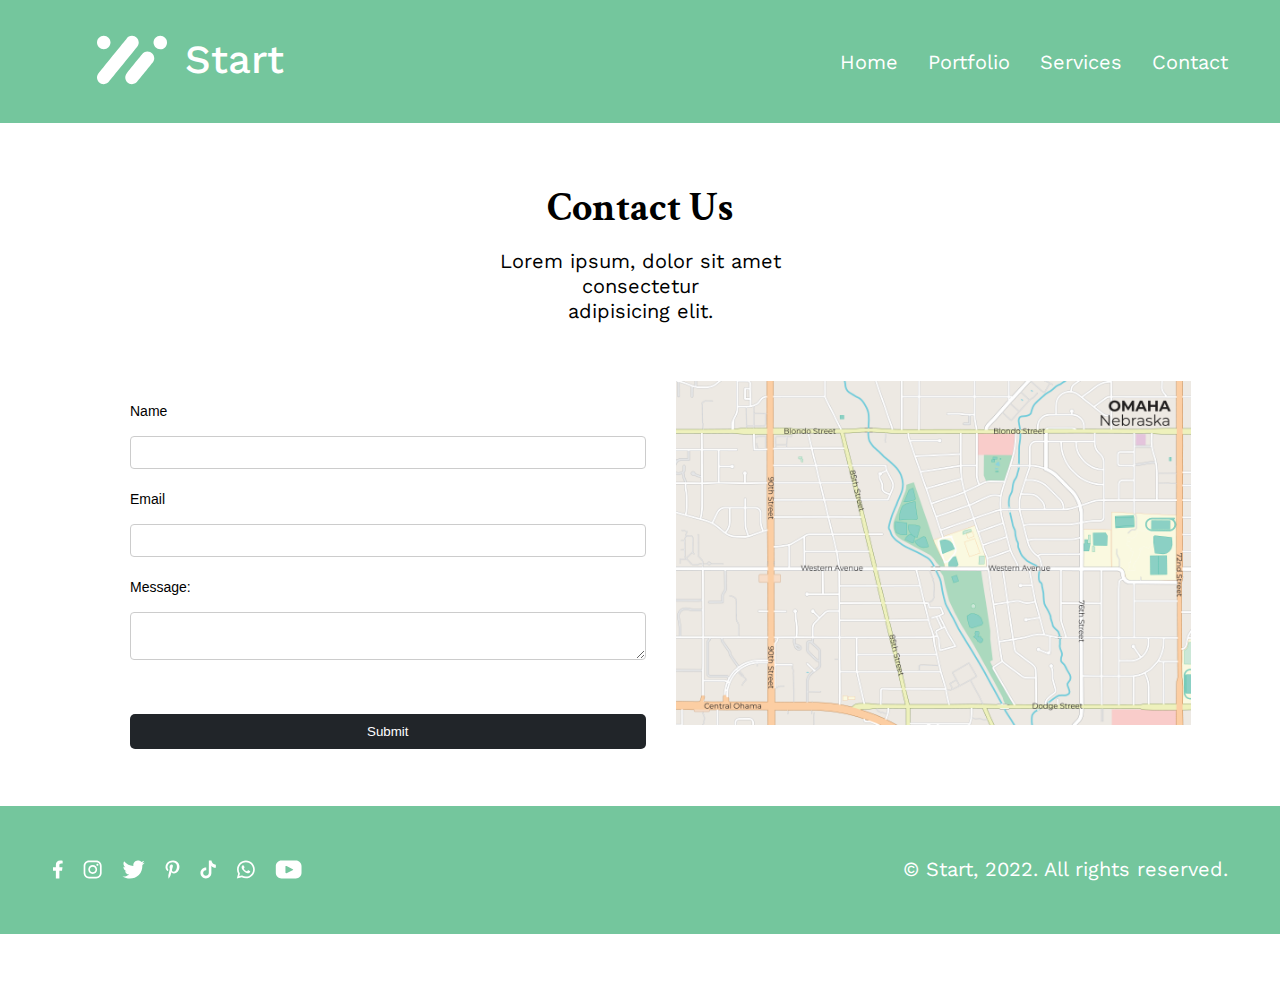
==== contact.html @ 7fc0ae57 "contact page create" ====
<!DOCTYPE html>
<html lang="en">
<head>
    <meta charset="UTF-8">
    <meta name="viewport" content="width=device-width, initial-scale=1.0">
    <link rel="stylesheet" href="pricing.css">
    <title>pricing section</title>
    <link rel="stylesheet" href="contact.css">

       <!-- Fonts -->
       <link rel="preconnect" href="https://fonts.googleapis.com">
       <link rel="preconnect" href="https://fonts.gstatic.com" crossorigin>
       <link href="https://fonts.googleapis.com/css2?family=DM+Sans:ital,opsz,wght@0,9..40,100..1000;1,9..40,100..1000&family=Manrope:wght@200..800&family=Work+Sans:ital,wght@0,100..900;1,100..900&display=swap" rel="stylesheet">
       <link rel="preconnect" href="https://fonts.googleapis.com">
       <link rel="preconnect" href="https://fonts.gstatic.com" crossorigin>
       <link href="https://fonts.googleapis.com/css2?family=Crimson+Text:ital,wght@0,400;0,600;0,700;1,400;1,600;1,700&family=DM+Sans:ital,opsz,wght@0,9..40,100..1000;1,9..40,100..1000&family=Manrope:wght@200..800&family=Work+Sans:ital,wght@0,100..900;1,100..900&display=swap" rel="stylesheet">
       
       <link rel="preconnect" href="https://fonts.googleapis.com">
   <link rel="preconnect" href="https://fonts.gstatic.com" crossorigin>
   <link href="https://fonts.googleapis.com/css2?family=Crimson+Text:ital,wght@0,400;0,600;0,700;1,400;1,600;1,700&family=DM+Sans:ital,opsz,wght@0,9..40,100..1000;1,9..40,100..1000&family=Manrope:wght@200..800&family=Work+Sans:ital,wght@0,100..900;1,100..900&display=swap" rel="stylesheet">
   <link rel="preconnect" href="https://fonts.googleapis.com">
   <link rel="preconnect" href="https://fonts.gstatic.com" crossorigin>
   <link href="https://fonts.googleapis.com/css2?family=Crimson+Text:ital,wght@0,400;0,600;0,700;1,400;1,600;1,700&family=DM+Sans:ital,opsz,wght@0,9..40,100..1000;1,9..40,100..1000&family=Manrope:wght@200..800&family=Work+Sans:ital,wght@0,100..900;1,100..900&display=swap" rel="stylesheet">
   
</head>
<body>
     <!-- NAVBAR SECTION -->
     <div class="navbar-container">
        <div class="navbar">
            <div class="logo">
                <span>
                    <a href="/">
                        <svg xmlns="http://www.w3.org/2000/svg" width="70" height="50" viewBox="0 0 70 50" fill="none">
                            <path d="M39.7719 12.3454C40.9881 11.1262 41.7406 9.44386 41.7406 7.58513C41.7406 3.86267 38.7226 0.844727 35.0001 0.844727C32.6467 0.844727 30.5777 2.0529 29.372 3.88065C29.0517 4.20143 2.21949 37.2729 1.96866 37.6532C0.752489 38.8723 0 40.5552 0 42.4129C0 46.1359 3.01794 49.1538 6.7404 49.1538C9.0938 49.1538 11.1629 47.9461 12.3686 46.1179C12.6889 45.7971 39.5211 12.7251 39.7719 12.3454Z" fill="white"/>
                            <path d="M55.2974 28.0394C56.5171 26.8192 57.271 25.1348 57.271 23.2736C57.271 19.5511 54.2531 16.5332 50.5306 16.5332C48.1762 16.5332 46.1061 17.7424 44.9005 19.5716C44.5777 19.8949 30.4848 37.2666 30.2325 37.6493C29.0128 38.8695 28.2588 40.5538 28.2588 42.4146C28.2588 46.1375 31.2767 49.1555 34.9992 49.1555C37.3536 49.1555 39.4237 47.9463 40.6289 46.1171C40.9517 45.7943 55.0451 28.4221 55.2974 28.0394Z" fill="white"/>
                            <path d="M70.0002 7.58513C70.0002 11.3081 66.9822 14.3255 63.2598 14.3255C59.5368 14.3255 56.5193 11.3081 56.5193 7.58513C56.5193 3.86267 59.5368 0.844727 63.2598 0.844727C66.9822 0.844727 70.0002 3.86267 70.0002 7.58513Z" fill="white"/>
                            <path d="M13.4808 7.58513C13.4808 11.3081 10.4629 14.3255 6.7404 14.3255C3.01794 14.3255 0 11.3081 0 7.58513C0 3.86267 3.01794 0.844727 6.7404 0.844727C10.4629 0.844727 13.4808 3.86267 13.4808 7.58513Z" fill="white"/>
                          </svg>
                    </a>
                    <h2>Start</h2>
                </span>
                
            </div>
            
            <div class="navigation-links">
                
                
                <ul>
                    <li><a href="/">Home</a></li>
                    <li><a href="">Portfolio</a></li>
                    <li><a href="/">Services</a></li>
                    <li><a href="/">Contact</a></li>
                </ul>
            </div>
        </div>
        <!-- for mobile navigation -->
         <div class="navigation-mob">
            <span class="logo-mob">
                <svg xmlns="http://www.w3.org/2000/svg" width="45" height="32" viewBox="0 0 45 32" fill="none">
                <path d="M25.5676 7.86495C26.3494 7.0812 26.8332 5.99969 26.8332 4.80479C26.8332 2.41178 24.8931 0.47168 22.5 0.47168C20.9872 0.47168 19.657 1.24836 18.882 2.42334C18.6761 2.62956 1.42681 23.8898 1.26556 24.1342C0.483742 24.9179 0 25.9998 0 27.194C0 29.5874 1.9401 31.5275 4.33311 31.5275C5.846 31.5275 7.17613 30.7511 7.95121 29.5758C8.15711 29.3696 25.4064 8.10907 25.5676 7.86495Z" fill="white"/>
                <path d="M35.5483 17.9539C36.3324 17.1695 36.8171 16.0867 36.8171 14.8902C36.8171 12.4972 34.877 10.5571 32.484 10.5571C30.9704 10.5571 29.6397 11.3345 28.8646 12.5104C28.6571 12.7182 19.5974 23.8857 19.4352 24.1317C18.6511 24.9161 18.1664 25.9989 18.1664 27.1951C18.1664 29.5884 20.1065 31.5286 22.4995 31.5286C24.013 31.5286 25.3438 30.7512 26.1186 29.5753C26.3261 29.3678 35.3861 18.2 35.5483 17.9539Z" fill="white"/>
                <path d="M45 4.80479C45 7.19812 43.0599 9.1379 40.6668 9.1379C38.2735 9.1379 36.3337 7.19812 36.3337 4.80479C36.3337 2.41178 38.2735 0.47168 40.6668 0.47168C43.0599 0.47168 45 2.41178 45 4.80479Z" fill="white"/>
                <path d="M8.66622 4.80479C8.66622 7.19812 6.72612 9.1379 4.33311 9.1379C1.9401 9.1379 0 7.19812 0 4.80479C0 2.41178 1.9401 0.47168 4.33311 0.47168C6.72612 0.47168 8.66622 2.41178 8.66622 4.80479Z" fill="white"/>
              </svg>
            <h2>Start</h2>
            </span>
            <span><svg xmlns="http://www.w3.org/2000/svg" width="35" height="36" viewBox="0 0 35 36" fill="none">
                <path fill-rule="evenodd" clip-rule="evenodd" d="M5.46875 26.75C5.46875 26.4599 5.58398 26.1817 5.7891 25.9766C5.99422 25.7715 6.27242 25.6562 6.5625 25.6562H28.4375C28.7276 25.6562 29.0058 25.7715 29.2109 25.9766C29.416 26.1817 29.5312 26.4599 29.5312 26.75C29.5312 27.0401 29.416 27.3183 29.2109 27.5234C29.0058 27.7285 28.7276 27.8438 28.4375 27.8438H6.5625C6.27242 27.8438 5.99422 27.7285 5.7891 27.5234C5.58398 27.3183 5.46875 27.0401 5.46875 26.75ZM5.46875 18C5.46875 17.7099 5.58398 17.4317 5.7891 17.2266C5.99422 17.0215 6.27242 16.9062 6.5625 16.9062H28.4375C28.7276 16.9062 29.0058 17.0215 29.2109 17.2266C29.416 17.4317 29.5312 17.7099 29.5312 18C29.5312 18.2901 29.416 18.5683 29.2109 18.7734C29.0058 18.9785 28.7276 19.0938 28.4375 19.0938H6.5625C6.27242 19.0938 5.99422 18.9785 5.7891 18.7734C5.58398 18.5683 5.46875 18.2901 5.46875 18ZM5.46875 9.25C5.46875 8.95992 5.58398 8.68172 5.7891 8.4766C5.99422 8.27148 6.27242 8.15625 6.5625 8.15625H28.4375C28.7276 8.15625 29.0058 8.27148 29.2109 8.4766C29.416 8.68172 29.5312 8.95992 29.5312 9.25C29.5312 9.54008 29.416 9.81828 29.2109 10.0234C29.0058 10.2285 28.7276 10.3438 28.4375 10.3438H6.5625C6.27242 10.3438 5.99422 10.2285 5.7891 10.0234C5.58398 9.81828 5.46875 9.54008 5.46875 9.25Z" fill="white"/>
              </svg></span>
         </div>
     </div>




                       <!-- contact section -->
                       <div class="portfolio-container">
                        <div class="content-section">
                            <!-- <p class="works-content">Works</p> -->
                            <h2>Contact Us</h2>
                             <p class="des-content">Lorem ipsum, dolor sit amet consectetur
                                <br><span class="portfolio-span-2">adipisicing elit.</span></p>
                        </div>
                        <!-- input-fieled-map-etc -->
                        <div class="contact-main-container">
                            <div class="inputs-container">
                              <!-- First pair: Label and input -->
                              <div class="input-pair">
                                <label for="fname">Name</label>
                                <input type="text" id="fname" name="fname">
                              </div>
                          
                              <!-- Second pair: Label and input -->
                              <div class="input-pair">
                                <label for="email">Email</label>
                                <input type="email" id="email" name="email">
                              </div>
                          
                              <!-- Third pair: Label and textarea -->
                              <div class="input-pair">
                                <label for="message">Message:</label>
                                <textarea id="message" name="message"></textarea>
                              </div>
                          
                              <button type="submit">Submit</button>
                            </div>
                          
                            <div class="map-container">
                              <img src="images/map-img.png" alt="Map">
                            </div>
                          </div>
                          




                            <!-- footer -->


                            <div class="footer-main-container">
                                <div class="footer-container">
                                    <div class="footer-icons">
                                        <svg xmlns="http://www.w3.org/2000/svg" width="10" height="19" viewBox="0 0 10 19" fill="none">
                                            <path d="M9.00943 10.6251L9.50902 7.36758H6.38326V5.25323C6.38326 4.3619 6.81978 3.49347 8.21986 3.49347H9.64077V0.719781C9.64077 0.719781 8.3516 0.5 7.1184 0.5C4.54363 0.5 2.86171 2.05982 2.86171 4.88439V7.36758H0V10.6251H2.86171V18.5H6.38326V10.6251H9.00943Z" fill="white"/>
                                            </svg>
                                            <svg xmlns="http://www.w3.org/2000/svg" width="19" height="19" viewBox="0 0 19 19" fill="none">
                                                <path d="M14.4058 3.71362C13.8228 3.71362 13.3502 4.18624 13.3502 4.76874C13.3502 5.35175 13.8228 5.82436 14.4058 5.82436C14.9883 5.82436 15.4609 5.35175 15.4609 4.76874C15.4609 4.18624 14.9883 3.71362 14.4058 3.71362Z" fill="white"/>
                                                <path d="M9.71404 12.3392C8.14816 12.3392 6.87428 11.0654 6.87428 9.49999C6.87428 7.93411 8.14816 6.66025 9.71404 6.66025C11.2794 6.66025 12.5533 7.93411 12.5533 9.49999C12.5533 11.0654 11.2794 12.3392 9.71404 12.3392ZM9.71404 5.06689C7.26958 5.06689 5.28094 7.05553 5.28094 9.49999C5.28094 11.9439 7.26958 13.9326 9.71404 13.9326C12.158 13.9326 14.1466 11.9439 14.1466 9.49999C14.1466 7.05553 12.158 5.06689 9.71404 5.06689Z" fill="white"/>
                                                <path d="M6.04706 2.19357C3.99941 2.19357 2.33381 3.85917 2.33381 5.90682V13.0932C2.33381 15.1408 3.99941 16.8064 6.04706 16.8064H13.2334C15.2811 16.8064 16.9472 15.1408 16.9472 13.0932V5.90682C16.9472 3.85917 15.2811 2.19357 13.2334 2.19357H6.04706ZM13.2334 18.5H6.04706C3.06538 18.5 0.640747 16.0744 0.640747 13.0932V5.90682C0.640747 2.92513 3.06538 0.5 6.04706 0.5H13.2334C16.2146 0.5 18.6402 2.92513 18.6402 5.90682V13.0932C18.6402 16.0744 16.2146 18.5 13.2334 18.5Z" fill="white"/>
                                              </svg>
                                              <svg xmlns="http://www.w3.org/2000/svg" width="23" height="19" viewBox="0 0 23 19" fill="none">
                                                <path d="M22.4202 2.65762C21.7253 2.97202 20.9576 3.16229 20.2082 3.28795C20.5638 3.22842 21.0863 2.58436 21.2959 2.32389C21.6154 1.92707 21.8804 1.47428 22.0295 0.985381C22.0488 0.947225 22.0636 0.899404 22.0249 0.870406C21.9771 0.851583 21.9461 0.861255 21.9079 0.880079C21.071 1.32828 20.2062 1.65336 19.2854 1.88382C19.2091 1.90265 19.1521 1.88382 19.1042 1.83549C19.0284 1.74951 18.9562 1.66812 18.8753 1.60147C18.4882 1.27232 18.073 1.01387 17.605 0.823092C16.9904 0.572791 16.3189 0.46647 15.657 0.509204C15.0124 0.55143 14.3801 0.732542 13.8088 1.03117C13.2359 1.33031 12.7246 1.74697 12.3171 2.2491C11.8964 2.76903 11.5861 3.38207 11.4268 4.03275C11.2742 4.66053 11.2864 5.2812 11.38 5.9156C11.3943 6.02091 11.3846 6.03515 11.2895 6.02091C7.68807 5.4847 4.70277 4.19656 2.27913 1.43461C2.17382 1.31454 2.11685 1.31454 2.03087 1.44376C0.970149 3.03357 1.48447 5.58695 2.80923 6.84202C2.98628 7.0099 3.16741 7.17677 3.36328 7.32939C3.29155 7.34414 2.41039 7.24901 1.62438 6.84202C1.51958 6.77537 1.46618 6.81404 1.45702 6.93308C1.44735 7.10504 1.46209 7.26326 1.48549 7.44946C1.68899 9.06064 2.80518 10.5507 4.33344 11.1327C4.51455 11.2091 4.71551 11.2757 4.91087 11.3093C4.56289 11.3856 4.20423 11.44 3.20557 11.3617C3.08144 11.3383 3.03411 11.4003 3.08143 11.5199C3.83233 13.5645 5.45113 14.1735 6.66448 14.5199C6.82677 14.5484 6.98959 14.5484 7.15238 14.5866C7.14221 14.6013 7.13252 14.6013 7.12286 14.6156C6.72095 15.2286 5.326 15.685 4.67634 15.9119C3.49504 16.325 2.20844 16.5107 0.959984 16.3875C0.760557 16.358 0.718335 16.3606 0.664408 16.3875C0.609464 16.4216 0.656777 16.4694 0.721387 16.5213C0.97474 16.6887 1.23266 16.8368 1.49568 16.9802C2.2883 17.4004 3.115 17.7352 3.97986 17.9738C8.44407 19.2065 13.4725 18.3004 16.8246 14.9702C19.4568 12.3547 20.3797 8.74776 20.3797 5.13671C20.3797 4.99528 20.5465 4.91744 20.6452 4.84266C21.3305 4.32832 21.883 3.71224 22.3938 3.02493C22.5087 2.87027 22.5097 2.73291 22.5097 2.67644C22.5097 2.66677 22.5097 2.65762 22.5097 2.65762C22.5097 2.59962 22.5087 2.61743 22.4202 2.65762Z" fill="white"/>
                                              </svg>
                                              <svg xmlns="http://www.w3.org/2000/svg" width="15" height="19" viewBox="0 0 15 19" fill="none">
                                                <path fill-rule="evenodd" clip-rule="evenodd" d="M6.33837 12.2417C6.3231 12.2936 6.30936 12.3368 6.29766 12.3806C5.63629 14.9706 5.56304 15.546 4.88387 16.7497C4.55929 17.321 4.19453 17.8628 3.79059 18.3817C3.7448 18.4402 3.70258 18.5155 3.61151 18.4972C3.5118 18.4758 3.50415 18.3863 3.49296 18.3064C3.38409 17.5194 3.32458 16.7298 3.35053 15.9357C3.38461 14.9004 3.51279 14.5453 4.84723 8.93284C4.86707 8.84737 4.84519 8.77666 4.8167 8.69882C4.49721 7.83752 4.43414 6.96299 4.71293 6.07676C5.31681 4.16236 7.48709 4.01584 7.86661 5.59549C8.10013 6.57227 7.48202 7.85023 7.00736 9.7397C6.61411 11.299 8.44912 12.407 10.0181 11.269C11.4639 10.22 12.0256 7.70423 11.9188 5.92159C11.7087 2.36752 7.81168 1.59932 5.33818 2.74399C2.50397 4.05451 1.85938 7.56839 3.13938 9.17398C3.30116 9.37849 3.42633 9.50314 3.37292 9.71071C3.2905 10.0317 3.21775 10.3558 3.12923 10.6758C3.06309 10.9134 2.86363 11.0004 2.623 10.9022C2.1514 10.7114 1.75815 10.4112 1.43917 10.0154C0.352499 8.66982 0.0416396 6.00706 1.47833 3.75384C3.07069 1.25642 6.03262 0.246569 8.73608 0.553341C11.9656 0.920144 14.0066 3.12707 14.3892 5.63008C14.5632 6.77069 14.438 9.5825 12.8375 11.5702C10.9954 13.8539 8.01008 14.005 6.63292 12.6034C6.5271 12.4961 6.44215 12.3699 6.33837 12.2417Z" fill="white"/>
                                              </svg>
                                              <svg xmlns="http://www.w3.org/2000/svg" width="16" height="19" viewBox="0 0 16 19" fill="none">
                                                <path d="M15.8491 7.78289C15.702 7.79686 15.5543 7.80434 15.4062 7.80534C13.7851 7.80534 12.2738 6.98832 11.3859 5.6321V13.0312C11.3859 16.0519 8.93684 18.5 5.91714 18.5C2.89644 18.5 0.448364 16.0519 0.448364 13.0312C0.448364 10.011 2.89644 7.56293 5.91714 7.56293C6.03087 7.56293 6.1426 7.57291 6.25483 7.57989V10.2749C6.1426 10.2614 6.03236 10.241 5.91714 10.241C4.37537 10.241 3.12588 11.4909 3.12588 13.0317C3.12588 14.5735 4.37537 15.823 5.91714 15.823C7.45892 15.823 8.82013 14.6084 8.82013 13.0666L8.84756 0.5H11.4258C11.6687 2.81191 13.5327 4.61805 15.8516 4.78764V7.78289" fill="white"/>
                                              </svg>
                                              <svg xmlns="http://www.w3.org/2000/svg" width="19" height="19" viewBox="0 0 19 19" fill="none">
                                                <path d="M5.93199 15.3997L6.23673 15.5813C7.35546 16.2478 8.62835 16.6003 9.91701 16.6003C13.8929 16.6003 17.127 13.3662 17.127 9.39036C17.127 5.41501 13.8929 2.1804 9.91701 2.1804C5.94217 2.1804 2.70704 5.41501 2.70704 9.39036C2.70704 10.7029 3.0718 11.9957 3.76217 13.1286L3.94888 13.4354L3.22849 16.1241L5.93199 15.3997ZM0.851624 18.5L2.14181 13.6857C1.41125 12.367 1.02716 10.8902 1.02716 9.39036C1.02716 4.48858 5.01472 0.5 9.91701 0.5C14.8193 0.5 18.8079 4.48858 18.8079 9.39036C18.8079 14.2927 14.8193 18.2812 9.91701 18.2812C8.44571 18.2812 6.99221 17.9093 5.69134 17.2042L0.851624 18.5Z" fill="white"/>
                                                <path fill-rule="evenodd" clip-rule="evenodd" d="M13.2241 10.6271C12.8578 10.4079 12.3821 10.1637 11.9507 10.3397C11.6205 10.4755 11.4094 10.9934 11.1947 11.2575C11.0848 11.3933 10.9536 11.4142 10.7847 11.3465C9.54333 10.8515 8.59198 10.0228 7.9067 8.88112C7.79071 8.70357 7.81154 8.56367 7.95145 8.39934C8.15851 8.15565 8.41848 7.87889 8.47445 7.55024C8.53041 7.2221 8.37628 6.8385 8.24044 6.54546C8.06696 6.17204 7.87312 5.63939 7.49868 5.42775C7.15477 5.23341 6.70147 5.34227 6.39521 5.59156C5.86611 6.02298 5.6107 6.69759 5.61833 7.3671C5.62087 7.55737 5.64428 7.74713 5.68854 7.93028C5.79537 8.37136 5.99888 8.78395 6.22883 9.17518C6.40181 9.47076 6.59005 9.7577 6.79304 10.0334C7.45695 10.9355 8.28317 11.7194 9.23962 12.3055C9.71784 12.598 10.2322 12.855 10.7653 13.031C11.3631 13.2284 11.8958 13.4339 12.5414 13.3113C13.217 13.1831 13.884 12.7649 14.1521 12.1137C14.2314 11.9204 14.2711 11.7057 14.2269 11.5022C14.1348 11.0809 13.565 10.8306 13.2241 10.6271Z" fill="white"/>
                                              </svg>
                                              <svg xmlns="http://www.w3.org/2000/svg" width="27" height="19" viewBox="0 0 27 19" fill="none">
                                                <path d="M18.0368 10.0035L11.566 13.205C11.312 13.3416 10.4502 13.1578 10.4502 12.8695V6.29853C10.4502 6.00671 11.3192 5.8229 11.5731 5.96738L17.7672 9.33693C18.0268 9.48498 18.2993 9.86121 18.0368 10.0035ZM26.5219 6.14262C26.5219 3.02627 23.9956 0.5 20.8792 0.5H6.44976C3.33341 0.5 0.807861 3.02627 0.807861 6.14262V12.8574C0.807861 15.9744 3.33341 18.5 6.44976 18.5H20.8792C23.9956 18.5 26.5219 15.9744 26.5219 12.8574V6.14262Z" fill="white"/>
                                              </svg>
                                    </div>
                                    <div class="footer-copy-reserved">
                                        <span>   © Start, 2022. All rights reserved.</span>
                                     
                                    </div>
                                </div>
                               </div>
                          
    </body>
    </html>
---- pricing.css ----
@import url('https://fonts.googleapis.com/css2?family=Crimson+Text:ital,wght@0,400;0,600;0,700;1,400;1,600;1,700&family=DM+Sans:ital,opsz,wght@0,9..40,100..1000;1,9..40,100..1000&family=Manrope:wght@200..800&family=Work+Sans:ital,wght@0,100..900;1,100..900&display=swap');

/* Universal Reset */
* {
    margin: 0;
    padding: 0;
    box-sizing: border-box;
  
}

/* Navigation */
.navbar-container {
    width: 100%;
    /* max-width: 1440px; */
    height: 123px;
    background: var(--Color-Green-100, #74C69D);
    margin: 0 auto;
}

.navbar {
    display: flex;
    justify-content: space-between;
    align-items: center;
    width: 100%;
    max-width: 1175px;
    margin: 0 auto;
    padding: 35px 0px 38px 0px;
}

.logo span {
    display: flex;
    gap: 18px;
}

.logo span h2 {
    color: #FFF;
    font-family: "Work Sans";
    font-size: 40px;
    font-weight: 500;
    line-height: 125%;
}

.navigation-links ul {
    display: flex;
    gap: 30px;
    list-style: none;
}

.navigation-links ul li a {
    color: var(--Color-White-100, #FFF);
    text-decoration: none;
    font-family: "Work Sans";
    font-size: 20px;
    font-weight: 400;
    line-height: 125%;
}

.navigation-mob {
    display: none;
}

/* Portfolio Section */
.portfolio-container {
    max-width: 1440px;
    margin: 0 auto;
    background: #fff;
    padding: 60px 0;
}

.content-section {
    display: flex;
    flex-direction: column;
    align-items: center;
    gap: 16px;
}

.works-content {
    color: var(--Color-Green-100, #74C69D);
    text-align: center;
    font-family: "Work Sans";
    font-size: 16px;
    font-weight: 700;
    line-height: 125%;
    letter-spacing: 5px;
    text-transform: uppercase;
}

.content-section h2 {
    color: var(--Text_Black, #000);
    text-align: center;
    font-family: "Crimson Text";
    font-size: 40px;
    font-weight: 700;
    line-height: 125%;
}

.des-content {
    color: var(--Text_Black, #000);
    text-align: center;
    font-family: "Work Sans";
    font-size: 20px;
    font-weight: 400;
    line-height: 125%;
    max-width: 404px;
}

/* Pricing Section */
.pricing-main-container {
    display: flex;
    justify-content: space-between;
    align-items: flex-start;
    padding: 70px 57px 0px 59px;
    gap: 43px;
    flex-wrap: wrap;
}

.pricing-container {
    display: flex;
    padding: 46px 30px;
    align-items: flex-start;
    gap: 10px;
    border-radius: 5px;
    background: #FFF;
    box-shadow: 3px 4px 12px 1px rgba(0, 0, 0, 0.25);
}

.inner-container {
    display: flex;
    flex-direction: column;
    justify-content: center;
}

.price-content {
    display: flex;
    flex-direction: column;
    align-items: center;
}

.basic-plan {
    color: #000;
    font-family: "Work Sans";
    font-size: 15px;
    font-weight: 400;
    line-height: 125%;
}

.price-span {
    display: flex;
    gap: 5px;
    align-items: center;
}

.price-span h4 {
    color: #000;
    font-family: "Work Sans";
    font-size: 40px;
    font-weight: 700;
    line-height: 125%;
}

.price-span-p {
    color: var(--Color-Dark-50, rgba(33, 37, 41, 0.50));
    font-family: "Work Sans";
    font-size: 15px;
    font-weight: 400;
    line-height: 125%;
}

.price-des {
    max-width: 279px;
    color: var(--Color-Dark-50, rgba(33, 37, 41, 0.50));
    text-align: center;
    font-family: "Work Sans";
    font-size: 15px;
    font-weight: 400;
    line-height: 125%;
}

.price-li {
    display: flex;
    flex-direction: column;
    align-items: flex-start;
    padding-top: 52px;
    gap: 11px;
}

.price-li span {
    display: flex;
    align-items: center;
    gap: 11px;
}

.span-h6-pricing {
    color: var(--Color-Dark-100, #212529);
    text-align: center;
    font-family: "Work Sans";
    font-size: 15px;
    font-weight: 400;
    line-height: 125%;
}

.btn {
    text-align: center;
    padding-top: 45px;
}

.btn button {
    width: 170px;
    height: 48px;
    border-radius: 5px;
    background: var(--color-dark, #212529);
    color: #FFF;
    font-family: "Work Sans";
    font-size: 20px;
    font-weight: 400;
    line-height: 125%;
}

/* Footer */
.footer-main-container {
    width: 100%;
    background: #74C69D;
    /* margin-top: 135px; */
}

.footer-container {
    display: flex;
    justify-content: space-between;
    align-items: center;
    flex-wrap: wrap;
    padding: 51px 0px 52px 0px;
    margin: 0 auto;
    max-width: 1175px;
}

.footer-icons {
    display: flex;
    align-items: center;
    gap: 20px;
}

.footer-copy-reserved span {
    color: var(--Color-White-100, #FFF);
    text-align: right;
    font-family: "Work Sans";
    font-size: 20px;
    font-weight: 400;
    line-height: 1.25;
    white-space: nowrap;
}

/* Media Queries */
@media screen and (max-width: 1024px) {
    .pricing-main-container {
        display: flex;
        flex-wrap: wrap;
        justify-content: center;
        align-items: center;
        text-align: center;
        height: auto;
    }

    .footer-main-container {
        /* padding: 40px; */
    }
}

@media screen and (max-width: 936px){
    .footer-container {
        flex-direction: column;
        text-align: center;
        padding: 20px;
        gap: 20px;
    }

    .footer-icons {
        justify-content: center;
    }

    .footer-copy-reserved span {
        font-size: 16px;
        white-space: normal;
    }
}

@media screen and (max-width: 768px) {
    .navbar-container {
        height: 100px;
        background: var(--Color-Green-100, #74C69D);
    }

    .navigation-mob {
        display: flex;
        justify-content: space-between;
        align-items: center;
        /* display: block; */
        padding: 21px 20px;
    }

    .navbar {
        display: none;
    }

    .logo-mob {
        display: flex;
        gap: 16px;
    }

    .logo-mob h2 {
        color: #FFF;
        font-family: "Work Sans";
        font-size: 30px;
        font-weight: 500;
    }

    .footer-container {
        flex-direction: column;
        text-align: center;
        padding: 20px;
    }

    .footer-icons {
        justify-content: center;
    }

    .footer-copy-reserved span {
        font-size: 16px;
        white-space: normal;
    }
}
  /* Responsive adjustments for screens with width less than 500px */
@media screen and (max-width: 500px) {
    /* Adjust price description width for small screens */
    .price-des {
       
        font-size: 13px; /* Reduce font size to fit better on small screens */
    }

    /* Pricing Section */
    .pricing-main-container {
        padding: 30px 20px; /* Adjust padding */
        gap: 30px; /* Reduce gap between pricing cards */
    }

    .price-container {
        width: 100%; /* Ensure it takes full width */
        padding: 30px 20px; /* Adjust padding */
    }

    /* Footer Adjustments for smaller screens */
    .footer-container {
        flex-direction: column; /* Stack footer items */
        text-align: center;
        padding: 20px;
    }

    .footer-icons {
        justify-content: center; /* Center the icons */
    }

    .footer-copy-reserved span {
        font-size: 14px; /* Slightly smaller font size */
        white-space: normal; /* Allow text to wrap properly */
    }

    /* Portfolio Section Adjustments for mobile */
    .works-content {
        font-size: 14px; /* Make text smaller */
    }

    .content-section h2 {
        font-size: 20px; /* Reduce heading font size */
    }

    /* Reduce margins and paddings in pricing section for very small screens */
    .price-span h4 {
        font-size: 30px; /* Smaller font size */
    }

    .basic-plan {
        font-size: 12px; /* Smaller font size for plan descriptions */
    }

    .btn button {
        width: 150px; /* Smaller button size */
        font-size: 16px; /* Adjust button text size */
    }

    /* Adjust the spacing inside the pricing cards */
    .price-li {
        gap: 8px; /* Reduce gap between items */
        padding-top: 40px; /* Adjust padding */
    }

    .span-h6-pricing {
        font-size: 12px; /* Smaller text */
    }
}
@media screen and (max-width: 372px) {
    /* Adjust price description width for small screens */
    .price-des {
       max-width: 279px;
        font-size: 15px; /* Reduce font size to fit better on small screens */
    }
}
---- contact.css ----
@import url('https://fonts.googleapis.com/css2?family=Crimson+Text:ital,wght@0,400;0,600;0,700;1,400;1,600;1,700&family=DM+Sans:ital,opsz,wght@0,9..40,100..1000;1,9..40,100..1000&family=Manrope:wght@200..800&family=Work+Sans:ital,wght@0,100..900;1,100..900&display=swap');

/* Universal Reset */
* {
    margin: 0;
    padding: 0;
    box-sizing: border-box;
  
}

/* Navigation */
.navbar-container {
    width: 100%;
    /* max-width: 1440px; */
    height: 123px;
    background: var(--Color-Green-100, #74C69D);
    margin: 0 auto;
}

.navbar {
    display: flex;
    justify-content: space-between;
    align-items: center;
    width: 100%;
    max-width: 1175px;
    margin: 0 auto;
    padding: 35px 0px 38px 44px;
}

.logo span {
    display: flex;
    gap: 18px;
}

.logo span h2 {
    color: #FFF;
    font-family: "Work Sans";
    font-size: 40px;
    font-weight: 500;
    line-height: 125%;
}

.navigation-links ul {
    display: flex;
    gap: 30px;
    list-style: none;
}

.navigation-links ul li a {
    color: var(--Color-White-100, #FFF);
    text-decoration: none;
    font-family: "Work Sans";
    font-size: 20px;
    font-weight: 400;
    line-height: 125%;
}

.navigation-mob {
    display: none;
}


                                    /* content-section */

                                    .portfolio-container {
                                        max-width: 1440px;
                                        margin: 0 auto;
                                        background: #fff;
                                        padding: 60px 0;
                                    }
                                    
                                    .content-section {
                                        display: flex;
                                        flex-direction: column;
                                        align-items: center;
                                        gap: 16px;
                                    }
                                    
                                    .works-content {
                                        color: var(--Color-Green-100, #74C69D);
                                        text-align: center;
                                        font-family: "Work Sans";
                                        font-size: 16px;
                                        font-weight: 700;
                                        line-height: 125%;
                                        letter-spacing: 5px;
                                        text-transform: uppercase;
                                    }
                                    
                                    .content-section h2 {
                                        color: var(--Text_Black, #000);
                                        text-align: center;
                                        font-family: "Crimson Text";
                                        font-size: 40px;
                                        font-weight: 700;
                                        line-height: 125%;
                                    }
                                    
                                    .des-content {
                                        color: var(--Text_Black, #000);
                                        text-align: center;
                                        font-family: "Work Sans";
                                        font-size: 20px;
                                        font-weight: 400;
                                        line-height: 125%;
                                        max-width: 404px;
                                    }


                                    /* contact-section-input&map */
                                    /* Main container for the contact section */
  /* Main container grid setup */
.contact-main-container {
    display: grid;
    grid-template-columns: 1fr 1fr; /* Two equal columns */
    gap: 30px; /* Add spacing between columns */
    padding: 57px 89px 57px 130px;
    
  }
  
  /* Styling the inputs container */
  .inputs-container {
    width: 100%;
    display: flex;
    flex-direction: column; 
   
   
  }
  
  .inputs-container label {
    /* padding-bottom: 40px; */
    font-family: sans-serif;
    font-size: 14px;
    margin-bottom: 5px; 
  }
  
  .inputs-container input,
  .inputs-container textarea {
    margin-top: 16px;
    width: 100%; 
    padding: 8px;
    border: 1px solid #ccc;
    border-radius: 4px; 
  }
  
  /* Styling the button */
  .inputs-container button {
    border-radius: 5px;
    background: var(--color-dark, #212529);
    color: white;
    padding: 10px 15px;
    border: none;
 
    cursor: pointer;
    margin-top: 50px;
  }
  .input-pair{
    padding-top: 21px;
    gap: 40px;
  }
  .inputs-container button:hover {
    background-color: #45a049;
  }
  .map-container{
    width: 100%;
  }
  
  /* Styling the map container */
  .map-container img {
    width: 100%; /* Ensures the image is responsive */
    max-width: 100%; /* Prevents the image from being too large */
  }


  /* Footer */
/* Footer */
.footer-main-container {
    width: 100%;
    background: #74C69D;
}

.footer-container {
    display: flex;
    justify-content: space-between;
    align-items: center;
    flex-wrap: wrap; /* Ensures items wrap on smaller screens */
    padding: 51px 0px 52px 0px;
    margin: 0 auto;
    max-width: 1175px; /* Consider changing to 100% for smaller screens */
}

.footer-icons {
    display: flex;
    align-items: center;
    gap: 20px;
}

.footer-copy-reserved {
    color: var(--Color-White-100, #FFF);
    text-align: right; /* Align text to the right on larger screens */
    font-family: "Work Sans";
    font-size: 20px;
    font-weight: 400;
    line-height: 1.25;
}

  












/* media Queries */
@media screen and (max-width: 1084px){
    .contact-main-container {
        display: flex; /* Switch to a flexbox layout */
        flex-direction: column; /* Stack the content vertically */
        gap: 20px; /* Add gap between items */
        padding: 40px 20px; /* Adjust padding for smaller screens */
        text-align: center; /* Center text */
    }
    .inputs-container input,
    .inputs-container textarea {
        max-width: 100%;
        height: 38px;
    }
    .map-container img {
     
      }
      .map-container{
        order: 1;
      }
      .inputs-container{
        order: 2;
      }
}
@media screen and (max-width: 768px) {
    .contact-main-container {
        display: flex; /* Still use flexbox */
        flex-direction: column; /* Stack content vertically */
        padding: 30px 15px; /* Adjust padding */
        gap: 15px; /* Space between elements */
    }

    .inputs-container {
        width: 100%; /* Ensure input containers take up full width */
    }

    .map-container {
        width: 100%; /* Make sure the map also takes up full width */
    }
    .navbar-container{
        height: 70px;
    }
    .navigation-mob {
        display: flex;
        padding: 21px 20px;
    }
    .navbar{
        display: none;
    }
    
}
@media screen and (max-width: 500px){
    .contact-main-container {
        padding: 20px 10px; /* Adjust padding for smaller devices */
    }

    .inputs-container input,
    .inputs-container textarea {
        width: 100%; /* Ensure inputs take up full width */
        height: 40px; /* Adjust height for smaller screens */
    }
    .inputs-container label{
        align-self: flex-start;
    }
    .input-pair{
        text-align: left;
    }

    .map-container img {
        width: 100%; /* Ensure map image is responsive */
        max-width: 100%; /* Prevent overflow */
    }
         .content-section h2{
            font-size: 24px;
            
         }
         .des-content{
            font-size: 20px;
            max-width: 335px;
         }
         .portfolio-span-2{
            line-height: 200%; /* 25px */
         }
         .map-container img {
            
            
           }


    .inputs-container input,
    .inputs-container textarea {
        /* max-width: 335px; */
        height: 38px;
    }
}
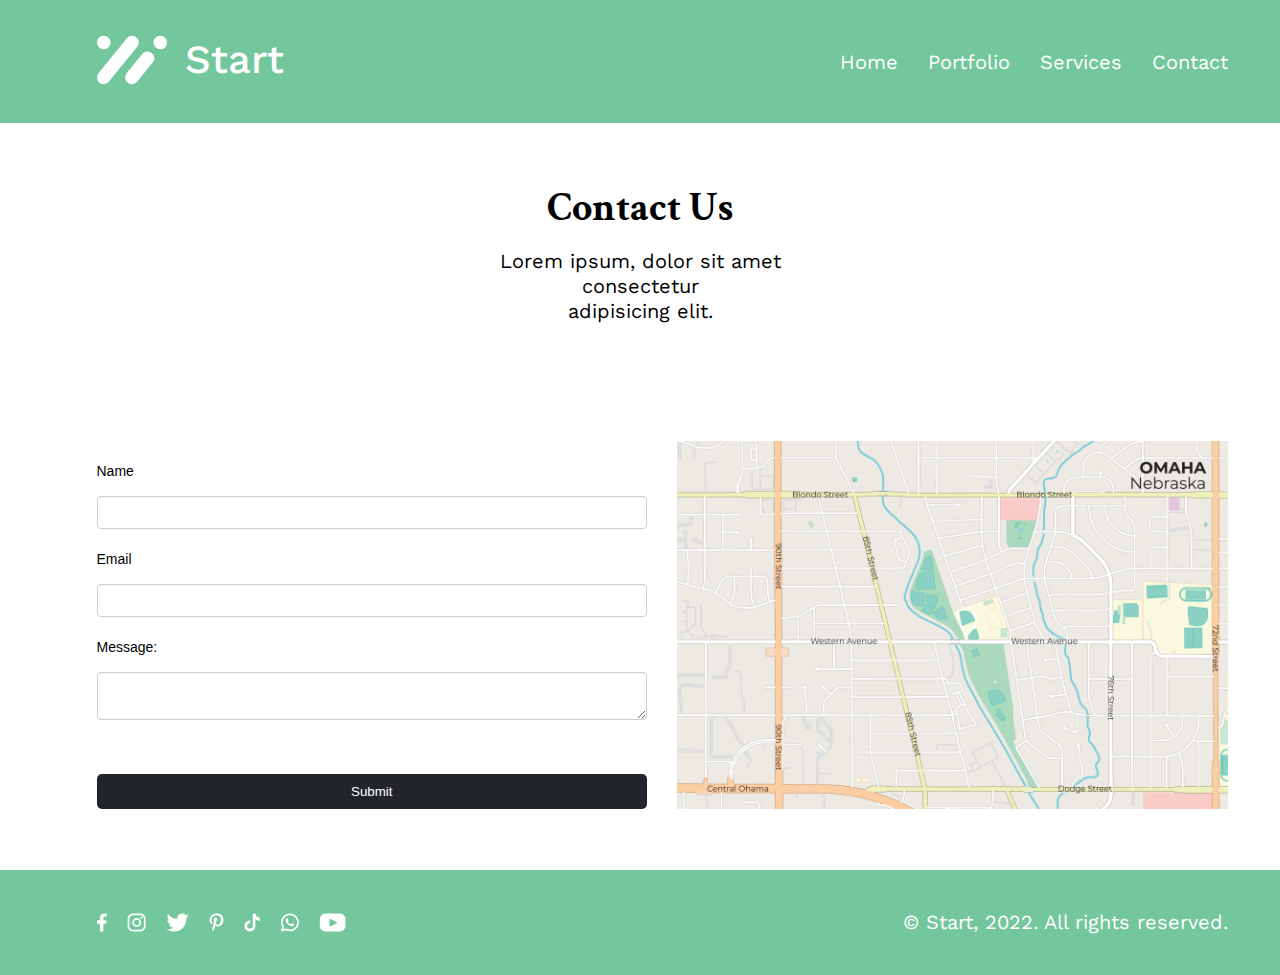
==== commit 3aae5570: "contact page create" ====
--- a/contact.html
+++ b/contact.html
@@ -81,6 +81,7 @@
                              <p class="des-content">Lorem ipsum, dolor sit amet consectetur
                                 <br><span class="portfolio-span-2">adipisicing elit.</span></p>
                         </div>
+                    </div>
                         <!-- input-fieled-map-etc -->
                         <div class="contact-main-container">
                             <div class="inputs-container">
--- a/contact.css
+++ b/contact.css
@@ -110,13 +110,16 @@
                                     /* contact-section-input&map */
                                     /* Main container for the contact section */
   /* Main container grid setup */
-.contact-main-container {
+  .contact-main-container {
     display: grid;
     grid-template-columns: 1fr 1fr; /* Two equal columns */
     gap: 30px; /* Add spacing between columns */
-    padding: 57px 89px 57px 130px;
-    
-  }
+    padding: 57px 0px 57px 44px;
+    margin-left: auto;
+    margin-right: auto;
+    max-width: 1175px; /* Set a max-width to prevent the container from stretching too far */
+}
+
   
   /* Styling the inputs container */
   .inputs-container {
@@ -184,7 +187,7 @@
     justify-content: space-between;
     align-items: center;
     flex-wrap: wrap; /* Ensures items wrap on smaller screens */
-    padding: 51px 0px 52px 0px;
+    padding: 40px 0px 40px 44px;
     margin: 0 auto;
     max-width: 1175px; /* Consider changing to 100% for smaller screens */
 }
@@ -195,7 +198,7 @@
     gap: 20px;
 }
 
-.footer-copy-reserved {
+.footer-copy-reserved span  {
     color: var(--Color-White-100, #FFF);
     text-align: right; /* Align text to the right on larger screens */
     font-family: "Work Sans";
@@ -311,4 +314,11 @@
         /* max-width: 335px; */
         height: 38px;
     }
+    .footer-container{
+        display: flex;
+        flex-direction: column;
+       
+
+flex-shrink: 0;
+    }
 }